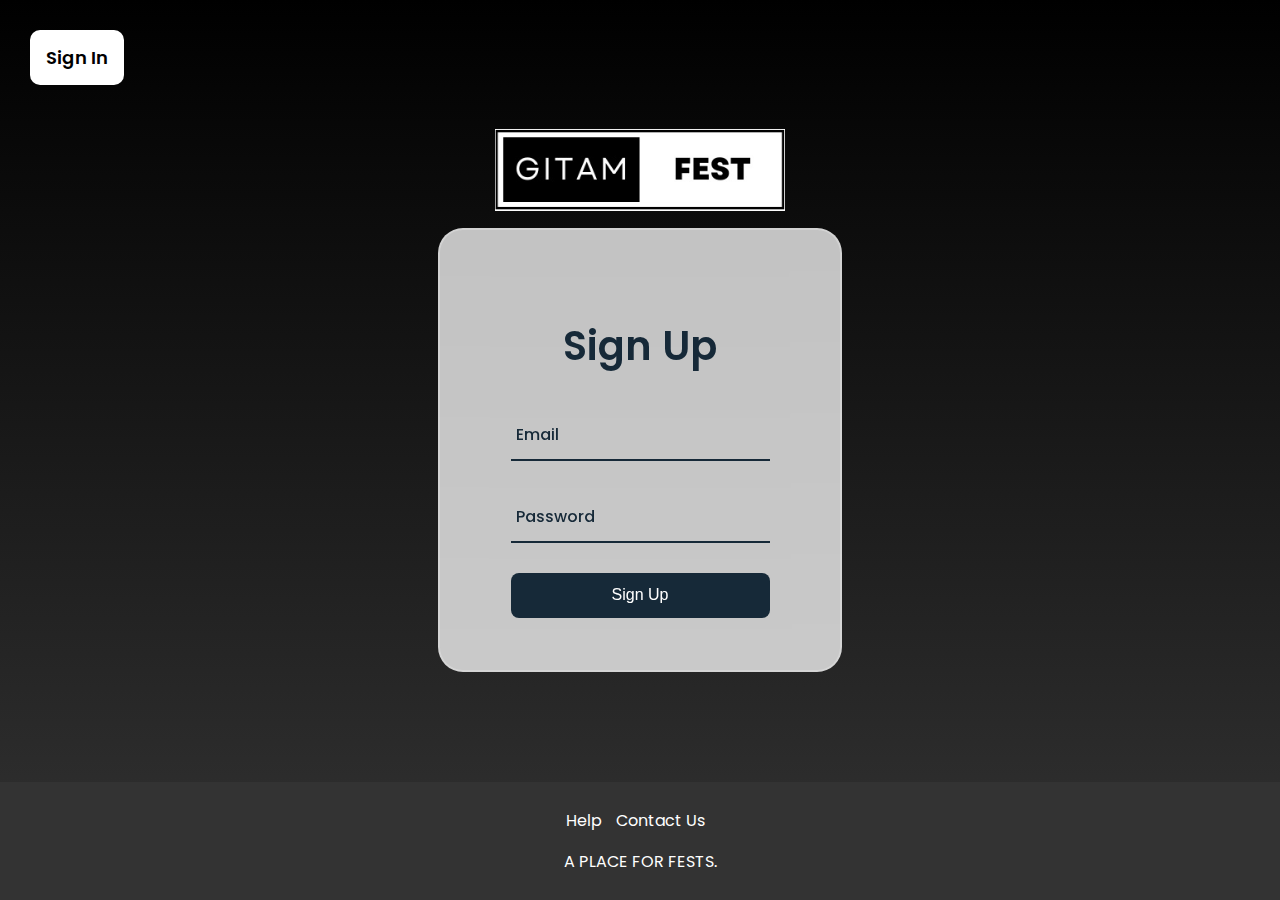
==== Index.html @ 0de81967 "G-Fest" ====
<!DOCTYPE html>
<html lang="en">
    <head>
        <meta charset="UTF-8">
        <meta name="viewport" content="width=device-width, initial-scale=1.0">
        <title>G-Fest</title>
        <link rel="stylesheet" href="css/signin.css">
        <link rel="preconnect" href="https://fonts.googleapis.com">
        <link rel="preconnect" href="https://fonts.gstatic.com" crossorigin>
        <link href="https://fonts.googleapis.com/css2?family=Poppins:wght@700&display=swap" rel="stylesheet">
    </head>
    <body>
        <div class="navbar">
            <div class="menu-elements">
                <a href="#" id="form-title" onclick="toggleForm()">Sign In</a>
            </div>
        </div>
        <div id="logoid">
            <img class="logo" src="img/G.jpeg" alt="logo">
        </div>
        <div class="wrapper">
            <div class="login-box">
                 
                <form id = "signin-form" style="display: none;">
                    <h2>Login</h2>
                    <div class="input-box">
                        <input type="email" id="signin-username" name="signin-username" required>
                        <label for="signin-username">Email</label>
                    </div>
                    <div class="input-box">
                        <input type="password" id="signin-password" name="signin-password" required>
                        <label for="signin-password">Password</label>
                    </div>
                    <div class="remember">
                        <label><input type="checkbox"> Remember me</label>
                        <a href="#">Forgot Password</a>
                    </div>
                    <button type="submit" id="btn">Login</button>
                </form>

                
                <form id="signup-form">
                    <h2>Sign Up</h2>
                    <div class="input-box">
                        <input type="email" id="signin-username" name="signin-username" required>
                        <label for="signin-username">Email</label>
                    </div>
                    <div class="input-box">
                        <input type="password" id="signin-password" name="signin-password" required>
                        <label for="signin-password">Password</label>
                    </div>
                    <button type="submit" id="btn">Sign Up</button>
                </form>
            </div> 
        </div>
        <footer>
            <ul class="footer-nav">
                <li><a href="#">Help</a></li>
                <li><a href="#">Contact Us</a></li>
            </ul>
            <p>A PLACE FOR FESTS.</p>
        </footer>


        <script src="js/signin.js"></script>
    
    
    </body>
</html>
---- css/signin.css ----
body {
    font-family: 'Poppins', sans-serif;
    margin: 0;
    padding: 0;
    box-sizing: border-box;
    background-image: linear-gradient(to bottom , #000000 , #333);
    display: flex;
    justify-content: center;
    align-items: center;
    min-height: 100vh;
}
.logo {
    position: absolute;
    top: 170px;
    left: 50%;
    transform: translate(-50%, -50%);
    width: 290px;
}
.navbar {
    background-color: transparent;
    overflow: hidden;
    position: fixed;
    width: 100%;
    top: 30px;
    left: 30px;
    display: flex;
    justify-content: space-between;
    align-items: center;

}
.menu-elements{
    display: flex;
    justify-content: flex-end;
    align-items: flex-start;
    margin-right: 100px;
    background-color: rgb(255, 255, 255);
    border-radius: 10px;
}
.navbar a {
    float: right;
    color: rgb(0, 0, 0);
    text-align: center;
    padding: 14px 16px;
    text-decoration: none;
    font-size: 18px;
    font-weight: 600;
}


.navbar a:hover {
    background-color: #8c8c8c;
    color: black;
    border-radius: 10px;
}


.wrapper{
    width: 400px;
    height: 440px;
    background: rgba(255, 255, 255, 0.754);
    border: 2px solid rgba(225,225,225,.5);
    border-radius: 25px;
    backdrop-filter: blur(20px);
    box-shadow: 0 0 30px rgba(0 0 0 .5);
    display: flex;
    justify-content: center;
    align-items: center;
}

.wrapper .login-box h2{
    font-size: 40px;
    color: #162938;
    text-align: center;
    font-weight: 600;
}

.input-box{
    position: relative;
    width: 100%;
    height: 50px;
    border-bottom: 2px solid #162938;
    margin: 30px 0;
}

.input-box label{
    position: absolute;
    top: 50%;
    left: 5px;
    transform: translateY(-50%);
    font-size: 16px;
    color: #162938;
    font-weight: 500;
    pointer-events: none;
    transition: .5s;
}
.input-box input:focus~label,
.input-box input:valid~label{
    top: -5px;
}
.input-box input{
    width: 100%;
    height: 100%;
    background: transparent;
    border: none;
    outline: none;
    font-size: 16px;
    font-weight: 600;
    color: #162938;
    padding: 0 35px 0 5px;
}

.remember{
    font-size: .9em;
    color: #162938;
    font-weight: 500;
    margin: -15px 0 15px;
    display: flex;
    justify-content: space-between;
}
.remember label input{
    accent-color: #162938;
    margin-right: 3px;
}
.remember a{
    color: #162938;
    margin-left: 40px;
}
.remember a:hover{
    text-decoration: underline;
}
#btn{
    width: 100%;
    height: 45px;
    background: #162938;
    border: none;
    outline: none;
    border-radius: 8px;
    cursor: pointer;
    font-size: 16px;
    color: #fff;
    font-weight: 500;
}
#signin-form a{
    text-decoration: none;
    color: #fff;
}
footer {
    position: fixed;
    left: 0;
    bottom: 0;
    width: 100%;
    background-color: #333;
    color: white;
    text-align: center;
    padding: 10px 0;
}
.footer-nav {
    list-style-type: none;
    padding: 0;
    margin-bottom: 10px;
}

.footer-nav li {
    display: inline;
    margin-right: 10px;
}

.footer-nav a {
    color: white;
    text-decoration: none;
}
@media (max-width: 600px) {
    .navbar a {
        float: none;
        display: block;
        text-align: left;
        width: 100%;
        box-sizing: border-box;
    }
    .navbar img {
        float: none;
        display: block;
        margin: 0 auto;
        width: 50%; 
    }
}
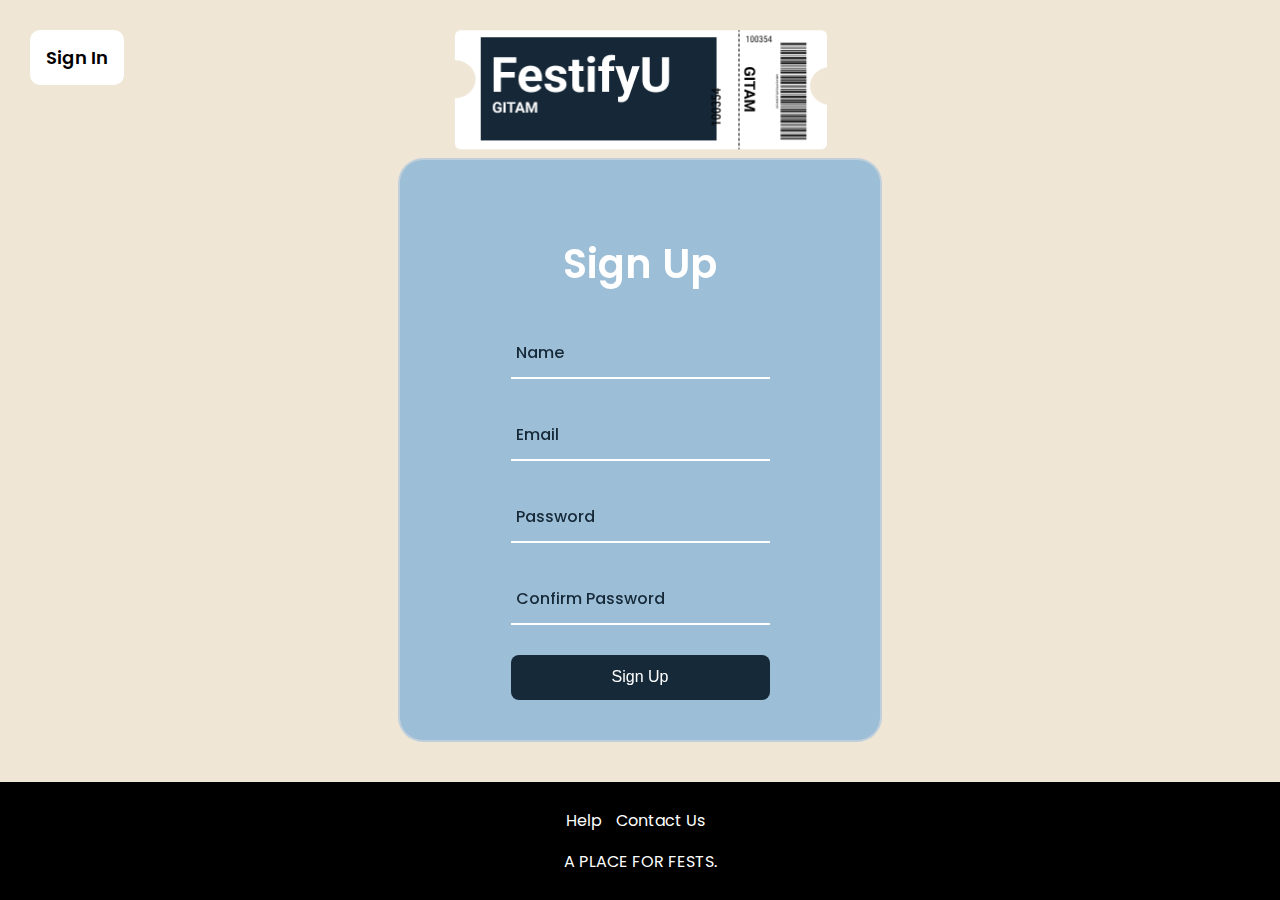
==== commit e15550c1: "." ====
--- a/Index.html
+++ b/Index.html
@@ -16,7 +16,7 @@
             </div>
         </div>
         <div id="logoid">
-            <img class="logo" src="img/G.jpeg" alt="logo">
+            <img class="logo" src="img/FestifyU-2.png" alt="logo">
         </div>
         <div class="wrapper">
             <div class="login-box">
@@ -42,12 +42,20 @@
                 <form id="signup-form">
                     <h2>Sign Up</h2>
                     <div class="input-box">
+                        <input type="text" id="signin-name" name="signin-name" required>
+                        <label for="signin-name">Name</label>
+                    </div>
+                    <div class="input-box">
                         <input type="email" id="signin-username" name="signin-username" required>
                         <label for="signin-username">Email</label>
                     </div>
                     <div class="input-box">
                         <input type="password" id="signin-password" name="signin-password" required>
                         <label for="signin-password">Password</label>
+                    </div>
+                    <div class="input-box">
+                        <input type="password" id="signin-password" name="signin-password" required>
+                        <label for="signin-password">Confirm Password</label>
                     </div>
                     <button type="submit" id="btn">Sign Up</button>
                 </form>
--- a/css/signin.css
+++ b/css/signin.css
@@ -3,7 +3,7 @@
     margin: 0;
     padding: 0;
     box-sizing: border-box;
-    background-image: linear-gradient(to bottom , #000000 , #333);
+    background-color: #efe6d5;
     display: flex;
     justify-content: center;
     align-items: center;
@@ -11,10 +11,11 @@
 }
 .logo {
     position: absolute;
-    top: 170px;
-    left: 50%;
+    top: 90px;
+    left: 49%;
     transform: translate(-50%, -50%);
-    width: 290px;
+    width: 400px;
+
 }
 .navbar {
     background-color: transparent;
@@ -56,8 +57,8 @@
 
 .wrapper{
     width: 400px;
-    height: 440px;
-    background: rgba(255, 255, 255, 0.754);
+    padding: 40px;
+    background: #9dbed7;
     border: 2px solid rgba(225,225,225,.5);
     border-radius: 25px;
     backdrop-filter: blur(20px);
@@ -69,7 +70,7 @@
 
 .wrapper .login-box h2{
     font-size: 40px;
-    color: #162938;
+    color: #ffffff;
     text-align: center;
     font-weight: 600;
 }
@@ -78,7 +79,7 @@
     position: relative;
     width: 100%;
     height: 50px;
-    border-bottom: 2px solid #162938;
+    border-bottom: 2px solid #ffffff;
     margin: 30px 0;
 }
 
@@ -118,7 +119,7 @@
     justify-content: space-between;
 }
 .remember label input{
-    accent-color: #162938;
+    accent-color: #fdfeff;
     margin-right: 3px;
 }
 .remember a{
@@ -149,7 +150,7 @@
     left: 0;
     bottom: 0;
     width: 100%;
-    background-color: #333;
+    background-color: #000000;
     color: white;
     text-align: center;
     padding: 10px 0;
